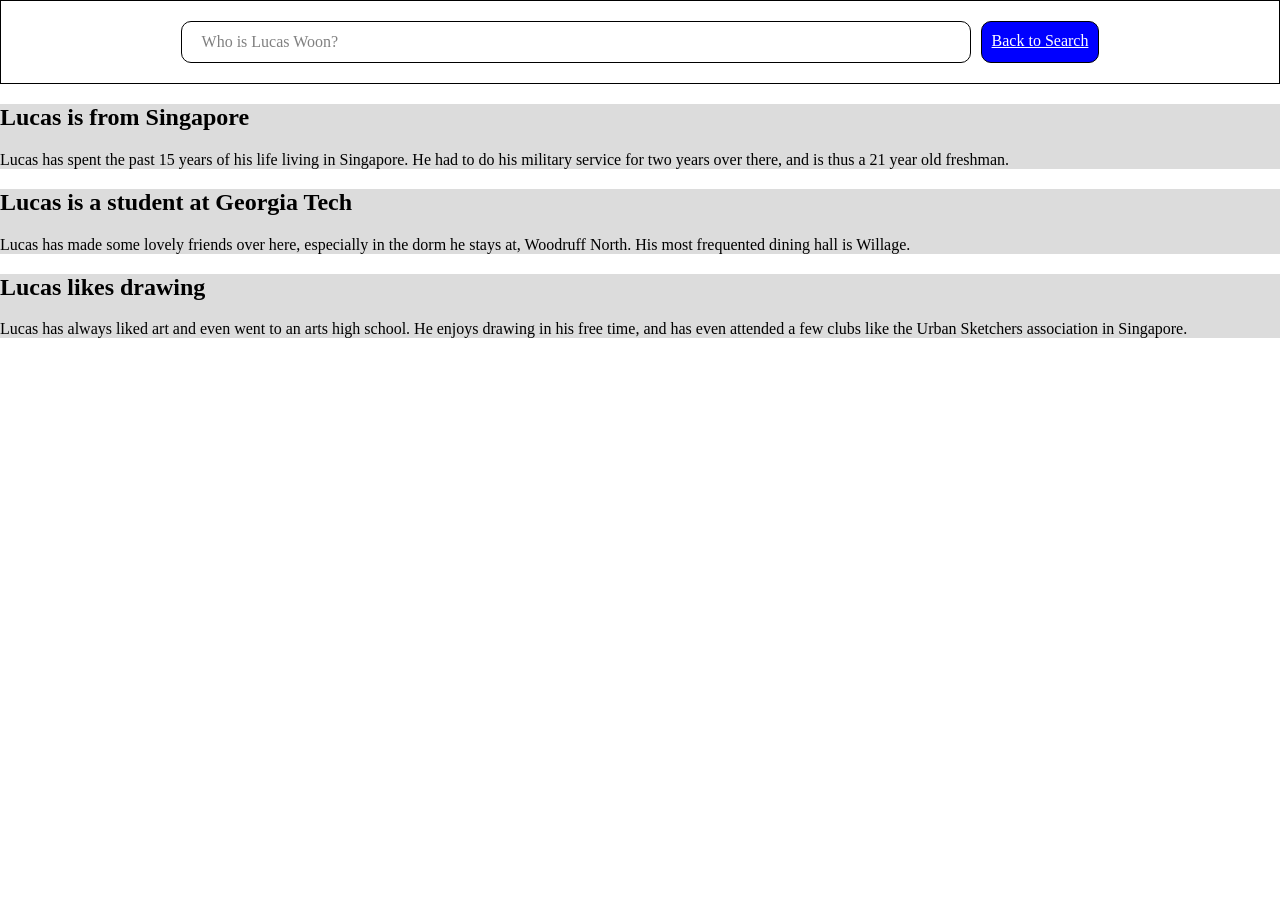
==== exer3/page1.html @ dd2c6b26 "centred search bar in main page and created rough draft of second page" ====
<!DOCTYPE html>
<html lang="en">
  <head>
    <meta charset="UTF-8" />
    <meta name="viewport" content="width=device-width, initial-scale=1.0" />
    <title>About Me</title>
    <link rel="stylesheet" href="styles.css" />
  </head>
  <body>
    <div class="searchSection">
      <div class="searchBar">Who is Lucas Woon?</div>
      <div class="backToSearch"><a href="index.html">Back to Search</a></div>
    </div>
    <div class="mainSection">
      <div class="informationBox">
        <h2>Lucas is from Singapore</h2>
        <p>
          Lucas has spent the past 15 years of his life living in Singapore. He
          had to do his military service for two years over there, and is thus a
          21 year old freshman.
        </p>
      </div>
      <div class="informationBox">
        <h2>Lucas is a student at Georgia Tech</h2>
        <p>
          Lucas has made some lovely friends over here, especially in the dorm
          he stays at, Woodruff North. His most frequented dining hall is
          Willage.
        </p>
      </div>
      <div class="informationBox">
        <h2>Lucas likes drawing</h2>
        <p>
          Lucas has always liked art and even went to an arts high school. He
          enjoys drawing in his free time, and has even attended a few clubs
          like the Urban Sketchers association in Singapore.
        </p>
      </div>
    </div>
  </body>
</html>
---- exer3/styles.css ----
body {
    margin: 0;
}

a {
    color: white;
}

.headerSection {
    display: flex;
    justify-content: flex-end;
    align-items: center;
    background-color: gray;
    padding: 10px;
    width: 100vw;
}

.linkButtons {
    background-color: blue;
    color: white;
    height: 1em;
    margin: 2px;
    padding: 5px;
    border-color: black;
    border-width: 1px;
    border-style: solid;
    text-align: center;
}

.websiteLogo {
    background-color: white;
    border-color: black;
    border-width: 1px;
    border-style: solid;
    width: 50px;
    text-align: center;
    margin-right: auto;
}

.userLogo {
    background-color: white;
    border-color: black;
    border-width: 1px;
    border-style: solid;
    width: 50px;
    text-align: center;
    margin-left: 20px;
}

.footerSection {
    position: fixed;
    left: 0;
    bottom: 0;
    width: 100vw;
    padding: 10px;
    border-color: black;
    border-width: 1px;
    border-style: solid;
    text-align: center;
    margin-top: auto;
}

.mainBody {
    min-height: 60vh;
    display: flex;
    justify-content: center;
    align-content: center;
    flex-wrap: wrap;
}

.googleThing {
    width: 60vw;
    text-align: center;
    font-size: 50px;
}

.searchBar {
    width: 60vw;
    height: 40px;
    line-height: 40px;
    padding-left: 20px;
    text-align: left;
    border-color: black;
    color: gray;
    border-width: 1px;
    border-style: solid;
    border-radius: 10px;
}

.enterButton {
    background-color: blue;
    color: white;
    width: 15vw;
    height: 40px;
    line-height: 40px;
    margin-left: 20px;
    text-align: center;
    border-color: black;
    border-width: 1px;
    border-style: solid;
    border-radius: 10px;
}

.searchSection {
    display: flex;
    justify-content: center;
    padding: 20px;
    border-color: black;
    border-width: 1px;
    border-style: solid;
}

.backToSearch {
    background-color: blue;
    padding: 10px;
    border-color: black;
    border-width: 1px;
    border-style: solid;
    border-radius: 10px;
    margin-left: 10px;
}

.informationBox {
    background-color: gainsboro;
}
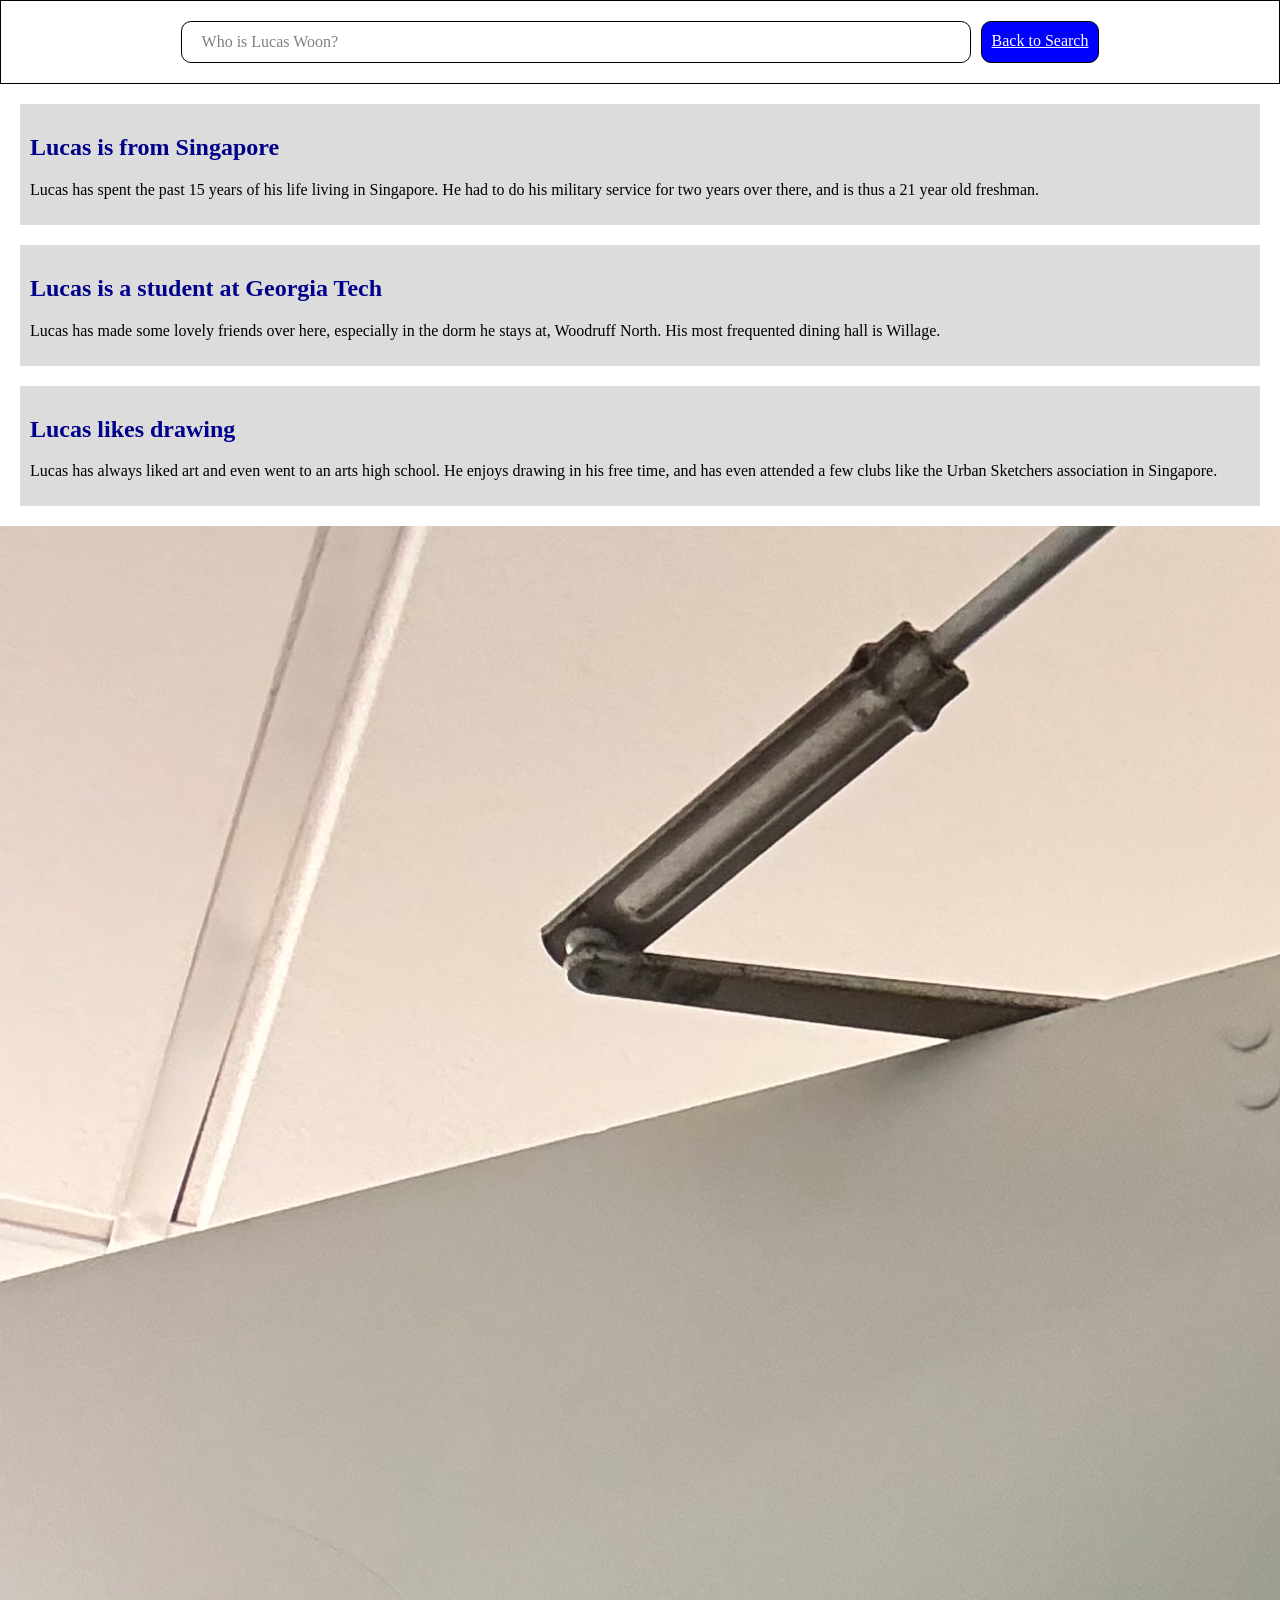
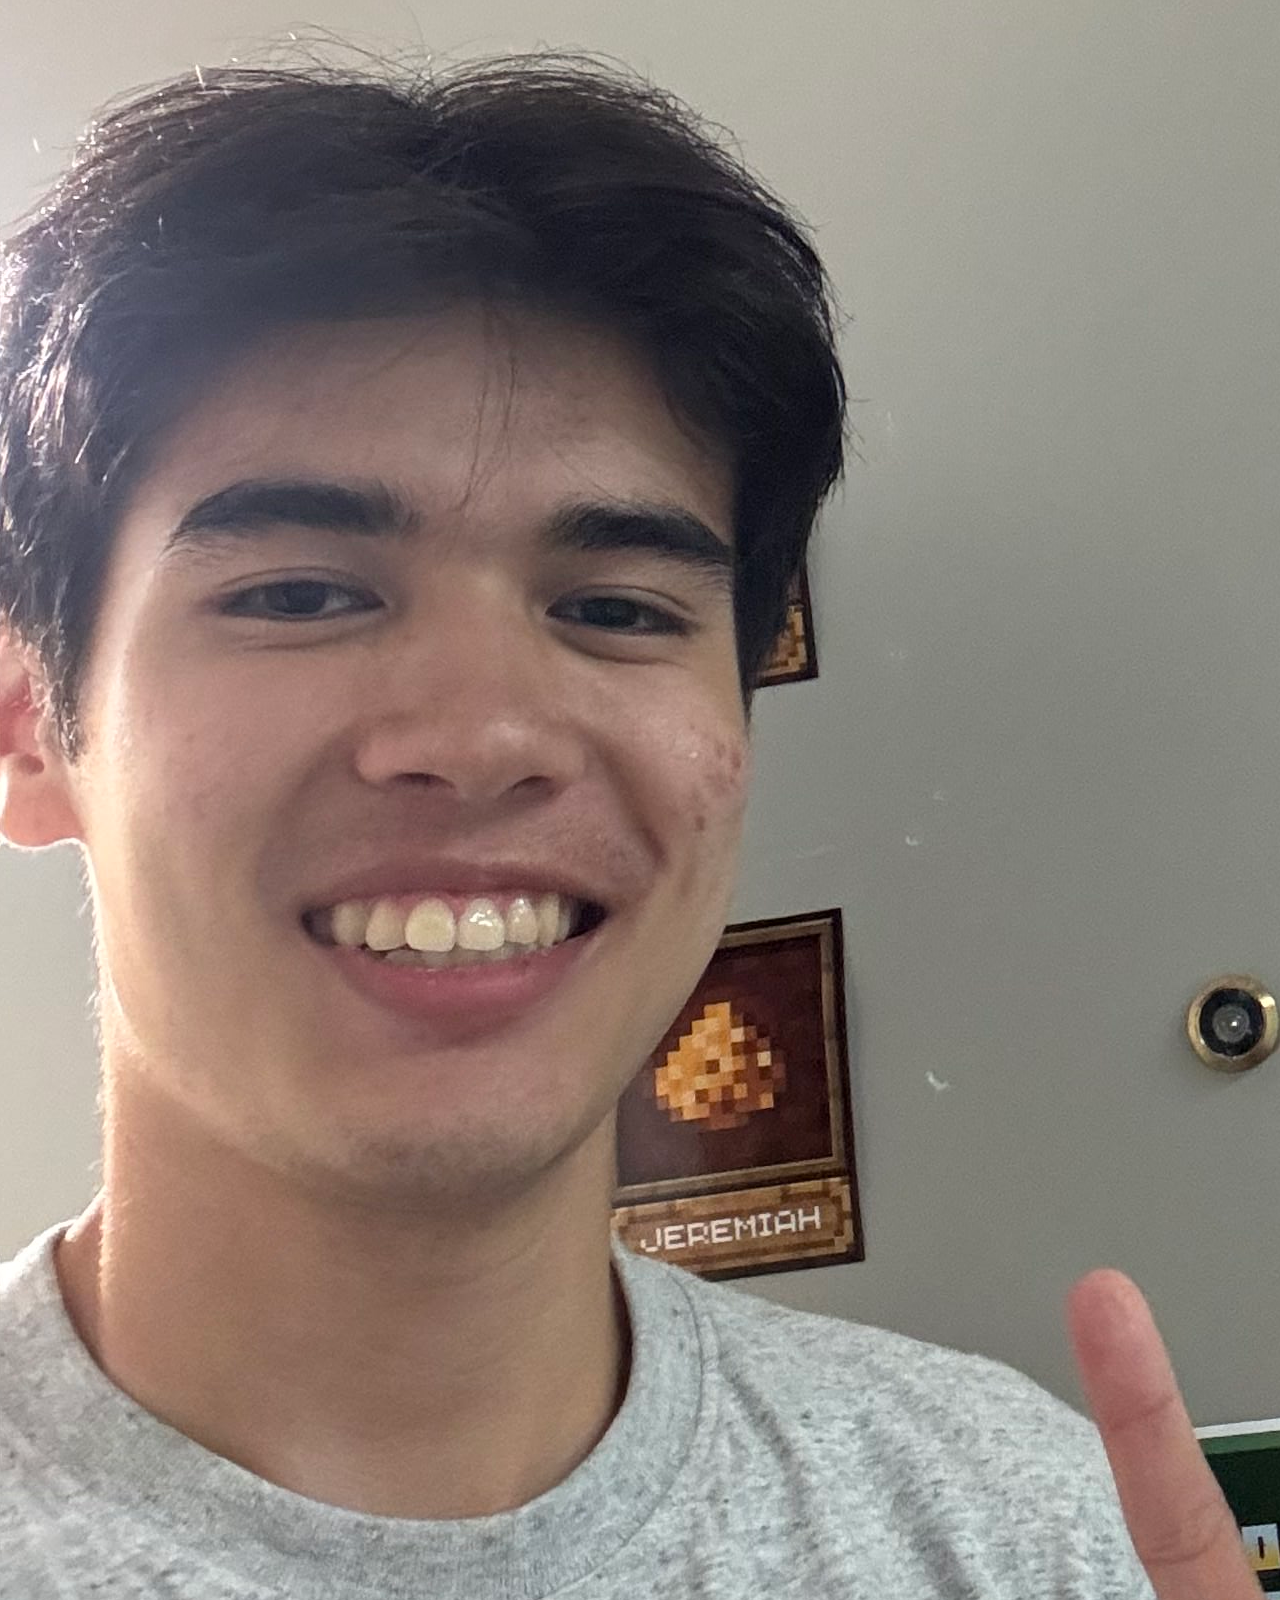
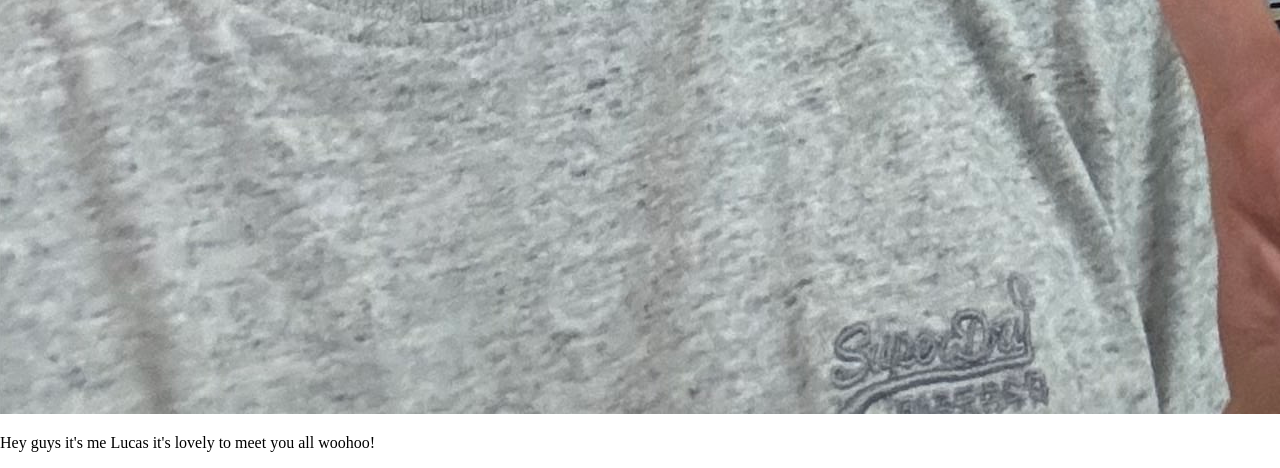
==== commit 39964c7c: "added image for page1" ====
--- a/exer3/page1.html
+++ b/exer3/page1.html
@@ -36,6 +36,10 @@
           like the Urban Sketchers association in Singapore.
         </p>
       </div>
+      <div>
+        <img src="images/LucasPicture.jpg" alt="Picture of Lucas" />
+        <p>Hey guys it's me Lucas it's lovely to meet you all woohoo!</p>
+      </div>
     </div>
   </body>
 </html>
--- a/exer3/styles.css
+++ b/exer3/styles.css
@@ -122,4 +122,10 @@
 
 .informationBox {
     background-color: gainsboro;
+    padding: 10px;
+    margin: 20px;
+}
+
+.informationBox h2 {
+    color: darkblue;
 }
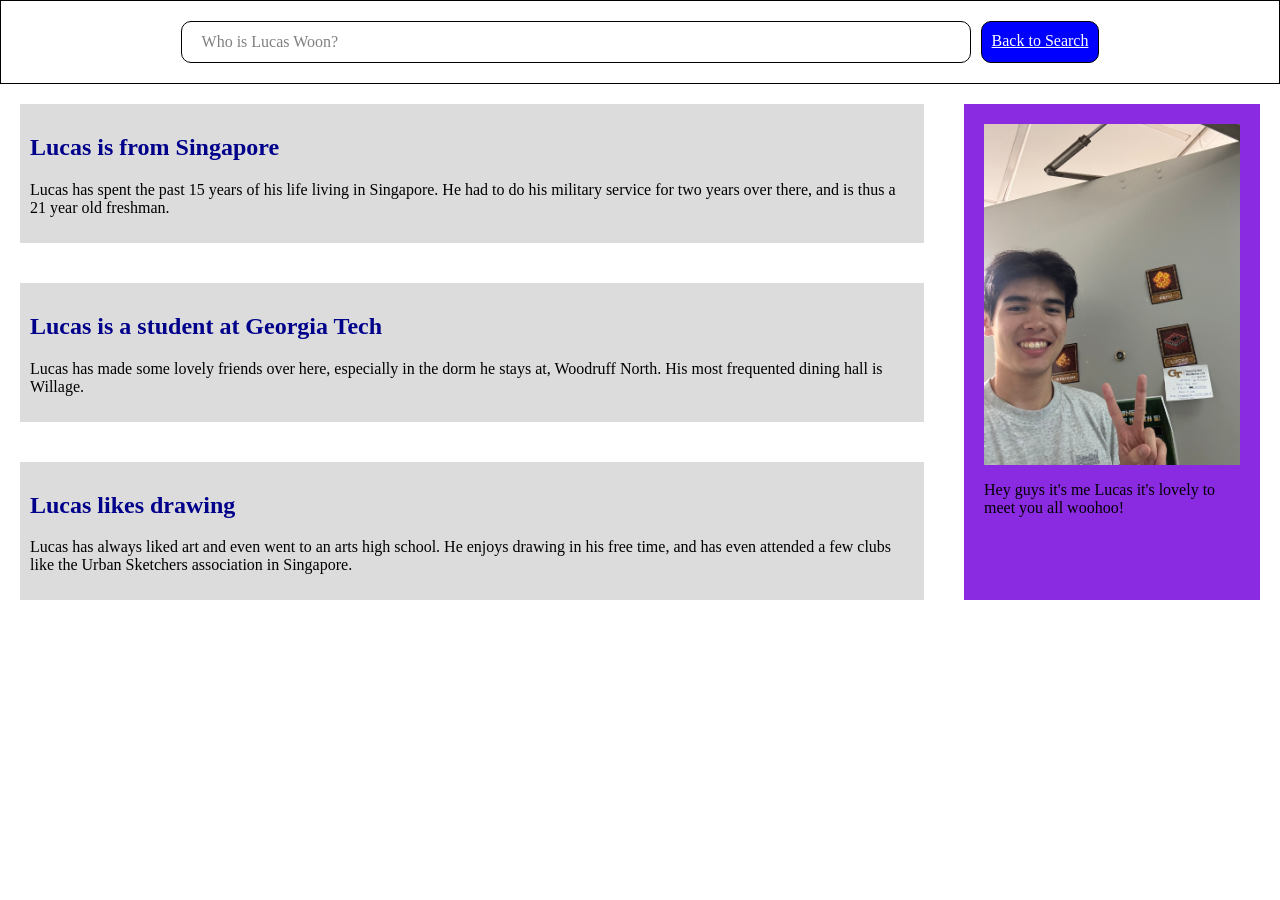
==== commit a92275e4: "added grid layout for page1" ====
--- a/exer3/page1.html
+++ b/exer3/page1.html
@@ -12,32 +12,38 @@
       <div class="backToSearch"><a href="index.html">Back to Search</a></div>
     </div>
     <div class="mainSection">
-      <div class="informationBox">
-        <h2>Lucas is from Singapore</h2>
-        <p>
-          Lucas has spent the past 15 years of his life living in Singapore. He
-          had to do his military service for two years over there, and is thus a
-          21 year old freshman.
-        </p>
+      <div class="textStuff">
+        <div class="informationBox">
+          <h2>Lucas is from Singapore</h2>
+          <p>
+            Lucas has spent the past 15 years of his life living in Singapore.
+            He had to do his military service for two years over there, and is
+            thus a 21 year old freshman.
+          </p>
+        </div>
+        <div class="informationBox">
+          <h2>Lucas is a student at Georgia Tech</h2>
+          <p>
+            Lucas has made some lovely friends over here, especially in the dorm
+            he stays at, Woodruff North. His most frequented dining hall is
+            Willage.
+          </p>
+        </div>
+        <div class="informationBox">
+          <h2>Lucas likes drawing</h2>
+          <p>
+            Lucas has always liked art and even went to an arts high school. He
+            enjoys drawing in his free time, and has even attended a few clubs
+            like the Urban Sketchers association in Singapore.
+          </p>
+        </div>
       </div>
-      <div class="informationBox">
-        <h2>Lucas is a student at Georgia Tech</h2>
-        <p>
-          Lucas has made some lovely friends over here, especially in the dorm
-          he stays at, Woodruff North. His most frequented dining hall is
-          Willage.
-        </p>
-      </div>
-      <div class="informationBox">
-        <h2>Lucas likes drawing</h2>
-        <p>
-          Lucas has always liked art and even went to an arts high school. He
-          enjoys drawing in his free time, and has even attended a few clubs
-          like the Urban Sketchers association in Singapore.
-        </p>
-      </div>
-      <div>
-        <img src="images/LucasPicture.jpg" alt="Picture of Lucas" />
+      <div class="photoStuff">
+        <img
+          class="photoOfMe"
+          src="images/LucasPicture.jpg"
+          alt="Picture of Lucas"
+        />
         <p>Hey guys it's me Lucas it's lovely to meet you all woohoo!</p>
       </div>
     </div>
--- a/exer3/styles.css
+++ b/exer3/styles.css
@@ -128,4 +128,30 @@
 
 .informationBox h2 {
     color: darkblue;
+}
+
+.mainSection {
+    display: grid;
+    grid-template-columns: 3fr 1fr;
+    justify-content: center;
+    align-items: stretch;
+}
+
+.textStuff {
+    display: grid;
+    grid-auto-rows: 1fr;
+    justify-content: space-between;
+}
+
+.photoStuff {
+    display: flex;
+    flex-direction: column;
+    align-items: center;
+    margin: 20px;
+    padding: 20px;
+    background-color: blueviolet;
+}
+
+.photoOfMe {
+    max-width: 20vw;
 }
